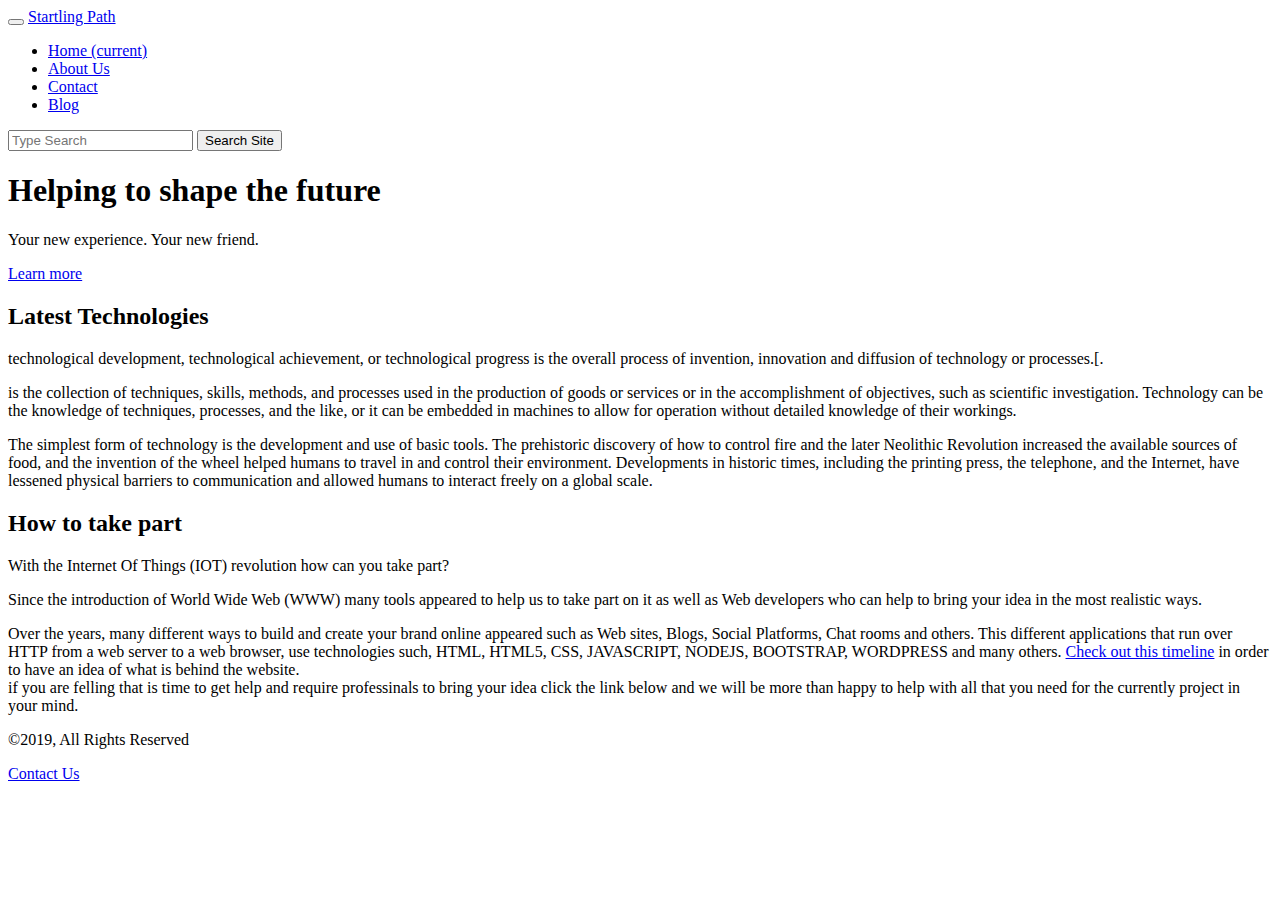
==== index.html @ e00a5b6c "uploading site" ====
<!DOCTYPE html>
<html lang="en">
<head>
	<meta charset="UTF-8">
	<title>Startling Path</title>
	<link rel="stylesheet" href="css/bootstrap.min.css">
	<link rel="stylesheet" href="css/style.css">


</head>
<body>
	<header>
		
		<nav class="navbar navbar-expand-lg navbar-light bg-light">
		  <div class="container">
		  	<button class="navbar-toggler" type="button" data-toggle="collapse" data-target="#navbarTogglerDemo03" aria-controls="navbarTogglerDemo03" aria-expanded="false" aria-label="Toggle navigation">
		  	  <span class="navbar-toggler-icon"></span>
		  	</button>
		  	<a class="navbar-brand" href="index.html" target="_blank">Startling Path</a>

		  	<div class="collapse navbar-collapse" id="navbarTogglerDemo03">
		  	  <ul class="navbar-nav mr-auto mt-2 mt-lg-0">
		  	    <li class="nav-item active">
		  	      <a class="nav-link" href="index.html" target="_blank">Home <span class="sr-only">(current)</span></a>
		  	    </li>
		  	    <li class="nav-item">
		  	      <a class="nav-link" href="#description" target="_blank">About Us</a>
		  	    </li>
		  	    <li class="nav-item">
		  	      <a class="nav-link" href="http://eepurl.com/gcu97D" target="_blank">Contact</a>
						</li>
						<li class="nav-item">
								<a class="nav-link" href="#">Blog</a>
							</li>
		  	  </ul>
		  	  <form class="form-inline my-2 my-lg-0">
		  	    <input class="form-control mr-sm-2" type="search" placeholder="Type Search" aria-label="Search">
		  	    <button class="btn btn-outline-primary my-2 my-sm-0" type="submit">Search Site</button>
		  	  </form>
		  	</div>
		  </div>
		</nav>
	</header>
	<main>
			<div class="banner">
					<div class="banner-block">
						<h1>Helping to shape the future</h1>
						<p class="subtitle">Your new experience. Your new friend.</p>
						<a href="#description" class="learn-more" target="_blank">Learn more</a>
					</div>
				</div>


				<div class="articles">
						<div class="wrapper">
							<article>
								<h2 id="description">Latest Technologies</h2>
								<p class="quote">technological development, technological achievement, or technological progress is the overall process of invention, innovation and diffusion of technology or processes.[.</p>
								<p class="text">is the collection of techniques, skills, methods, and processes used in the production of goods or services or in the accomplishment of objectives, such as scientific investigation. Technology can be the knowledge of techniques, processes, and the like, or it can be embedded in machines to allow for operation without detailed knowledge of their workings. </p>
								<p class="text">The simplest form of technology is the development and use of basic tools. The prehistoric discovery of how to control fire and the later Neolithic Revolution increased the available sources of food, and the invention of the wheel helped humans to travel in and control their environment. Developments in historic times, including the printing press, the telephone, and the Internet, have lessened physical barriers to communication and allowed humans to interact freely on a global scale. </p>
							</article>
							<article>
								<h2>How to take part</h2>
								<p class="quote">With the Internet Of Things (IOT) revolution how can you take part?</p>
								<p class="text">Since the introduction of World Wide Web (WWW) many tools appeared to help us to take part on it as well as Web developers who can help to bring your idea in the most realistic ways. </p>
								<p class="text">Over the years, many different ways to build and create your brand online appeared such as Web sites, Blogs, Social Platforms, Chat rooms and others. This different applications that run over HTTP from a web server to a web browser, use technologies such, HTML, HTML5, CSS, JAVASCRIPT, NODEJS, BOOTSTRAP, WORDPRESS and many others.
										<a href="https://upload.wikimedia.org/wikipedia/commons/e/e8/Webdevelopmenttimeline.png">Check out this timeline</a> in order to have an idea of what is behind the website. <br>
									</href>
									if you are felling that is time to get help and require professinals to bring your idea click the link below and we will be more than happy to help with all that you need for the currently project in your mind.
										</p>
							</article>
						</div>
					</div>


	<footer class="bg-light">
		<div class="container">
			<div class="row">
				<div class="col-6 d-flex align-items-center">
					<p class="copy">©2019, All Rights Reserved</p>
				</div>
				<div class="col-6 d-flex justify-content-end align-items-center">
						<a href="Contact_us.html" class="btn btn-primary btn-lg active" role="button" aria-pressed="true" target="_blank">Contact Us</a>
				</div>
			</div>
		</div>
	</footer>

	<script src="https://code.jquery.com/jquery-3.2.1.slim.min.js" integrity="sha384-KJ3o2DKtIkvYIK3UENzmM7KCkRr/rE9/Qpg6aAZGJwFDMVNA/GpGFF93hXpG5KkN" crossorigin="anonymous"></script>
	<script src="https://cdnjs.cloudflare.com/ajax/libs/popper.js/1.12.9/umd/popper.min.js" integrity="sha384-ApNbgh9B+Y1QKtv3Rn7W3mgPxhU9K/ScQsAP7hUibX39j7fakFPskvXusvfa0b4Q" crossorigin="anonymous"></script>
	<script src="js/bootstrap.min.js"></script>
</body>
</html>
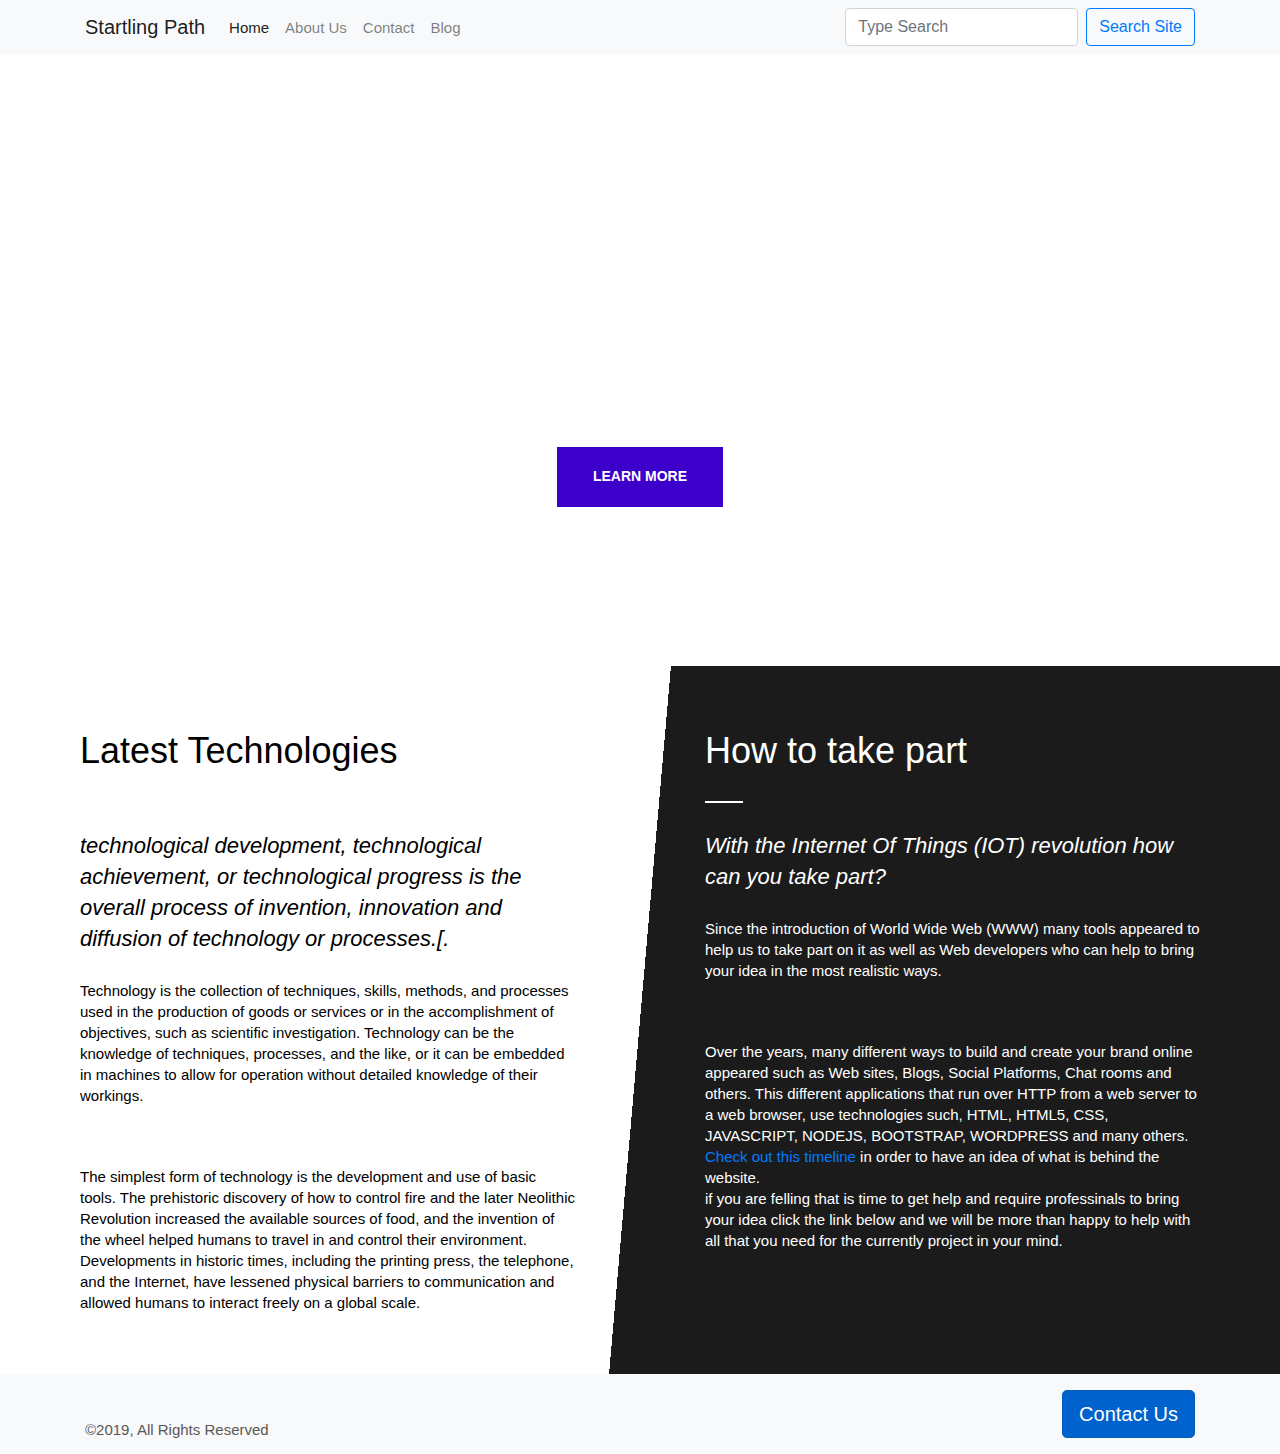
==== commit c3934616: "Update index.html" ====
--- a/index.html
+++ b/index.html
@@ -56,7 +56,7 @@
 							<article>
 								<h2 id="description">Latest Technologies</h2>
 								<p class="quote">technological development, technological achievement, or technological progress is the overall process of invention, innovation and diffusion of technology or processes.[.</p>
-								<p class="text">is the collection of techniques, skills, methods, and processes used in the production of goods or services or in the accomplishment of objectives, such as scientific investigation. Technology can be the knowledge of techniques, processes, and the like, or it can be embedded in machines to allow for operation without detailed knowledge of their workings. </p>
+								<p class="text"> Technology is the collection of techniques, skills, methods, and processes used in the production of goods or services or in the accomplishment of objectives, such as scientific investigation. Technology can be the knowledge of techniques, processes, and the like, or it can be embedded in machines to allow for operation without detailed knowledge of their workings. </p>
 								<p class="text">The simplest form of technology is the development and use of basic tools. The prehistoric discovery of how to control fire and the later Neolithic Revolution increased the available sources of food, and the invention of the wheel helped humans to travel in and control their environment. Developments in historic times, including the printing press, the telephone, and the Internet, have lessened physical barriers to communication and allowed humans to interact freely on a global scale. </p>
 							</article>
 							<article>
@@ -90,4 +90,4 @@
 	<script src="https://cdnjs.cloudflare.com/ajax/libs/popper.js/1.12.9/umd/popper.min.js" integrity="sha384-ApNbgh9B+Y1QKtv3Rn7W3mgPxhU9K/ScQsAP7hUibX39j7fakFPskvXusvfa0b4Q" crossorigin="anonymous"></script>
 	<script src="js/bootstrap.min.js"></script>
 </body>
-</html>+</html>
--- a/css/style.css
+++ b/css/style.css
@@ -0,0 +1,302 @@
+.mt-20 {
+	margin-top: 20px;
+}
+footer {
+	height: 80px;
+	margin-top: 50px;
+}
+footer>.container, footer .row {
+	height: 100%;
+}
+/*=========pasteddd=========*/
+
+/*=========RESET CSS=========*/
+html, body, div, span, applet, object, iframe,
+h1, h2, h3, h4, h5, h6, p, blockquote, pre,
+a, abbr, acronym, address, big, cite, code,
+del, dfn, em, img, ins, kbd, q, s, samp,
+small, strike, strong, sub, sup, tt, var,
+b, u, i, center,
+dl, dt, dd, ol, ul, li,
+fieldset, form, label, legend,
+table, caption, tbody, tfoot, thead, tr, th, td,
+article, aside, canvas, details, embed, 
+figure, figcaption, footer, header, hgroup, 
+menu, nav, output, ruby, section, summary,
+time, mark, audio, video {
+	margin: 0;
+	padding: 0;
+	border: 0;
+	font-size: 100%;
+	font: inherit;
+	vertical-align: baseline;
+}
+/* HTML5 display-role reset for older browsers */
+article, aside, details, figcaption, figure, 
+footer, header, hgroup, menu, nav, section {
+	display: block;
+}
+body {
+	line-height: 1;
+}
+ol, ul {
+	list-style: none;
+}
+blockquote, q {
+	quotes: none;
+}
+blockquote:before, blockquote:after,
+q:before, q:after {
+	content: '';
+	content: none;
+}
+table {
+	border-collapse: collapse;
+	border-spacing: 0;
+}
+
+/*=========BASE STYLE=========*/
+body{
+	color: #fff;
+	font-family: "Helvetica Neue", Arial, sans-serif;
+	font-size: 15px;
+	line-height: 1.4;
+}
+.wrapper{
+	width: 1120px;
+	height: 100%;
+	margin: 0 auto;
+}
+
+/*========= HEADER =========*/
+
+.page-header{
+	height: 66px;
+	width: 100%;
+	background: rgba(0,0,0,0.8);
+	position: absolute;
+	left: 0;
+	top: 0;
+}
+
+.page-header .logo{
+	float: left;
+	padding-top: 23px;
+	box-sizing: border-box;
+}
+.page-header .main-nav{
+	float: right;
+}
+
+.main-nav li{
+	float: left;
+	margin-left: 90px;
+}
+.main-nav li a{
+	color: #fff;
+	text-transform: uppercase;
+	text-decoration: none;
+	line-height: 66px;
+}
+.main-nav li a:hover {
+	color: #fbfbfb;
+}
+/*========= MAIN =========*/
+/*========= Banner =========*/
+.banner{
+	height: 612px;
+	background-image: url(../images/banner.jpg);
+
+	background-size: cover ;
+	padding-top: 230px;
+	box-sizing: border-box;
+	
+	
+}
+
+.banner-block{
+	margin-left: auto;
+	margin-right: auto;
+	font-size: 60px;
+	font-weight: bold;
+	text-align: center;
+}
+h1{
+	text-transform: uppercase;
+	color:   #ffffff;
+
+}
+.subtitle{
+	font-size: 21px;
+	font-weight: 300;
+	margin: 25px 0;
+	color:   #ffffff;
+}
+.learn-more{
+	display: block;
+	padding: 20px 30px;
+	color: inherit;
+	text-transform: uppercase;
+	background: #3d00ca;
+	font-size: 14px;
+	text-decoration: none;
+	width: 166px;
+	box-sizing: border-box;
+	margin: 0 auto;
+}
+.learn-more:hover {
+	box-shadow: inset 0 0 50px rgba(0,0,0,0.5);
+	border: 1px solid #ffffff;
+}
+
+
+/*========= Articles =========*/
+.articles{
+	background: #ffffff; /* Old browsers */
+	background: -moz-linear-gradient(-5deg, #ffffff 0%, #ffffff 50%, #1b1b1b 50%, #1b1b1b 100%); /* FF3.6-15 */
+	background: -webkit-linear-gradient(-5deg, #ffffff 0%,#ffffff 50%,#1b1b1b 50%,#1b1b1b 100%); /* Chrome10-25,Safari5.1-6 */
+	background: linear-gradient(95deg, #ffffff 0%,#ffffff 50%,#1b1b1b 50%,#1b1b1b 100%); /* W3C, IE10+, FF16+, Chrome26+, Opera12+, Safari7+ */
+}
+.articles>.wrapper::after, .page-footer>.wrapper::after{
+	content: '.';
+	font-size: 0;
+	height: 1px;
+	width: 100%;
+	display: block;
+	clear: both;
+}
+article{
+	width: 50%;
+	float: left;
+	box-sizing: border-box;
+	padding-top: 60px;
+}
+article:first-of-type{
+	padding-right: 65px;
+	color: #000;
+}
+article:last-of-type{
+	padding-left: 65px;
+}
+h2{
+	font-size: 36px;
+	font-weight: 300;
+}
+h2::after{
+	content: '.';
+	font-size: 0;
+	display: block;
+	height: 2px;
+	width: 38px;
+	background: #ffffff;
+	margin: 25px 0 28px;
+}
+.quote{
+	font-size: 22px;
+	font-style: italic;
+	font-weight: 300;
+	margin-bottom: 25px;
+}
+.text{
+	font-weight: 300;
+	margin-bottom: 60px;
+}
+
+/*========= Footer =========*/
+.page-footer {
+	background: #5f5a5a;
+	padding-top: 25px;
+}
+.footer-col {
+	width: 25%;
+	float: left;
+}
+.page-footer h3 {
+	font-size: 13px;
+	text-transform: uppercase;
+}
+.page-footer h3::after {
+	content: '.';
+	font-size: 0;
+	width: 90%;
+	height: 1px;
+	background: #292929;
+	display: block;
+	margin: 15px 0;
+}
+.page-footer li {
+	font-size: 13px;
+	color: #999;
+	line-height: 1.6;
+}
+.page-footer li:hover {
+	color: #fff;
+	cursor: pointer;
+}
+.copy {
+	color: #585858;
+	margin-top: 32px;
+}
+.social a {
+	display: block;
+	width: 44px;
+	height: 44px;
+	border-radius: 50%;
+	background: #000;
+	color: #fff;
+	text-align: center;
+	line-height: 44px;
+}
+.social a:hover {
+	background: #fff;
+	color: #ffffff;
+}
+.social li {
+	display: inline-block;
+}
+
+
+
+
+
+
+
+
+
+
+
+
+
+
+
+
+
+
+
+
+
+
+
+
+
+
+
+
+
+
+
+
+
+
+
+
+
+
+
+
+
+
+
+
+
+
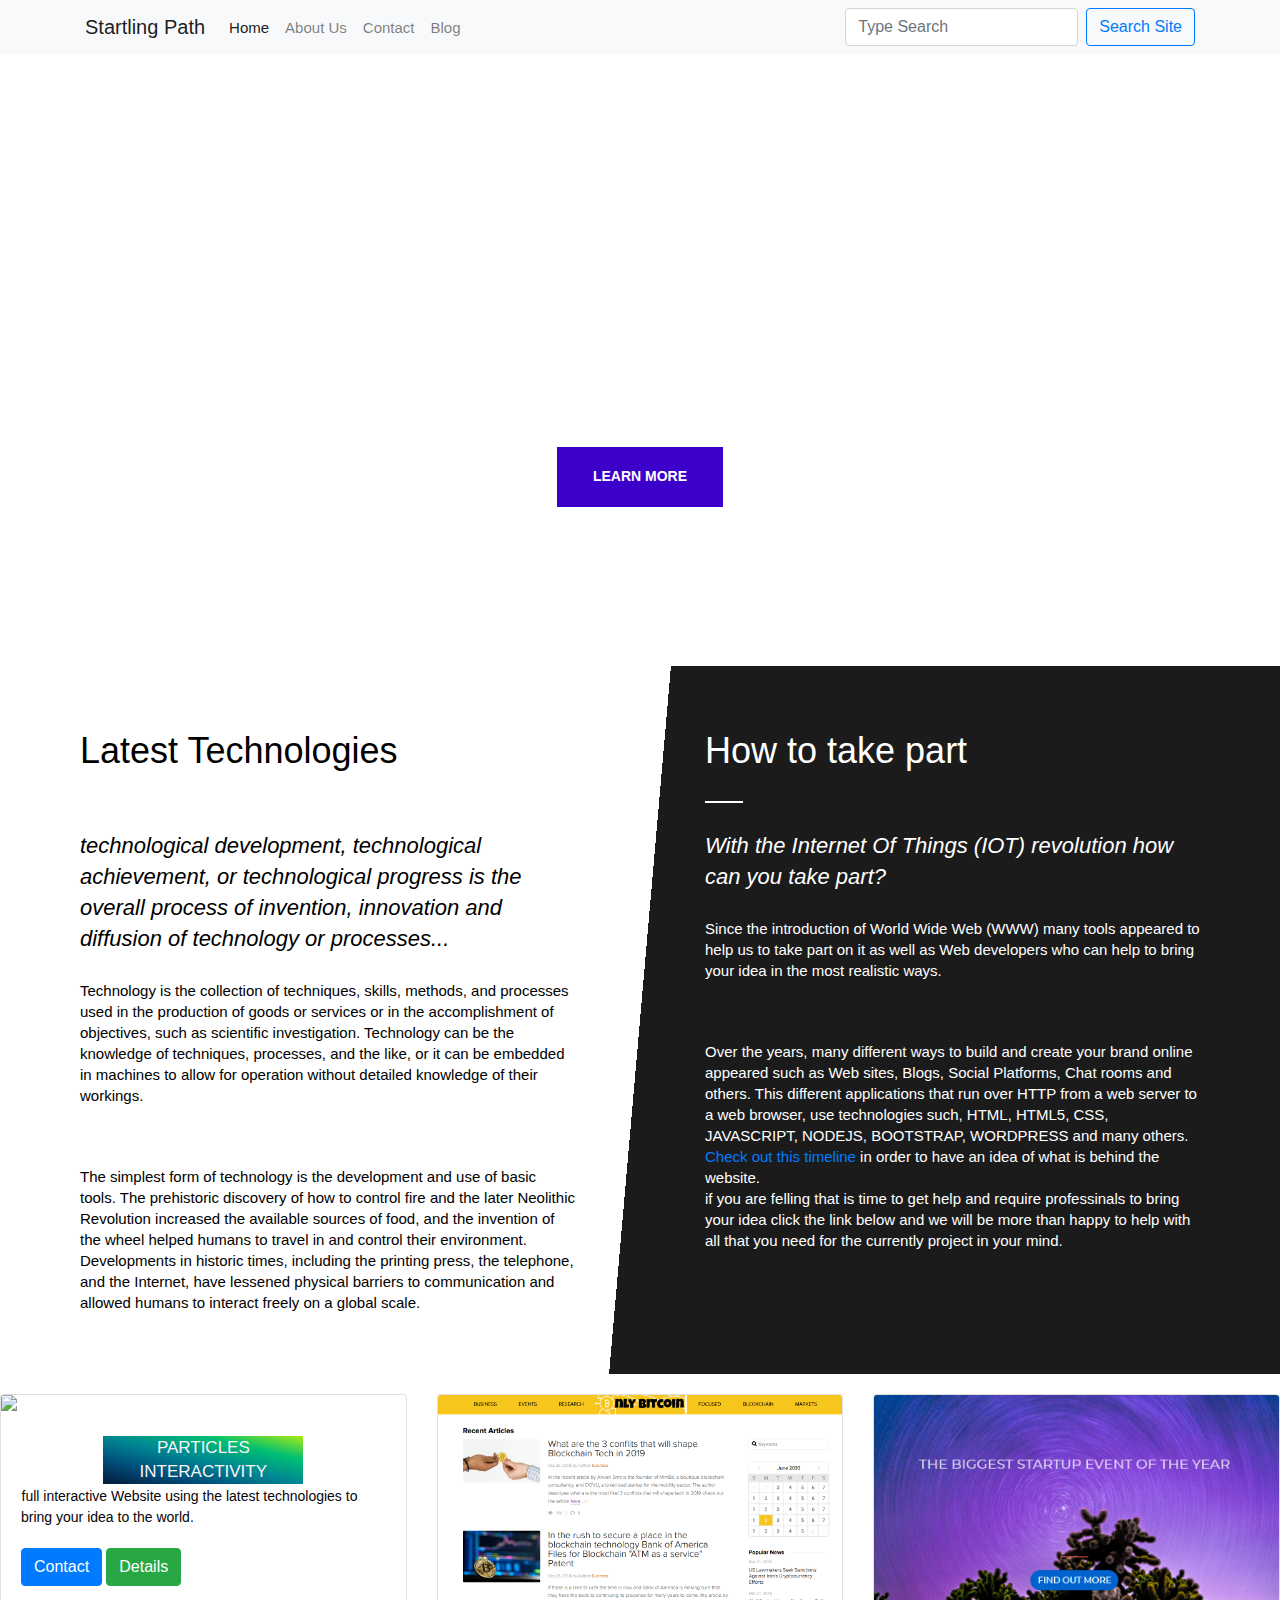
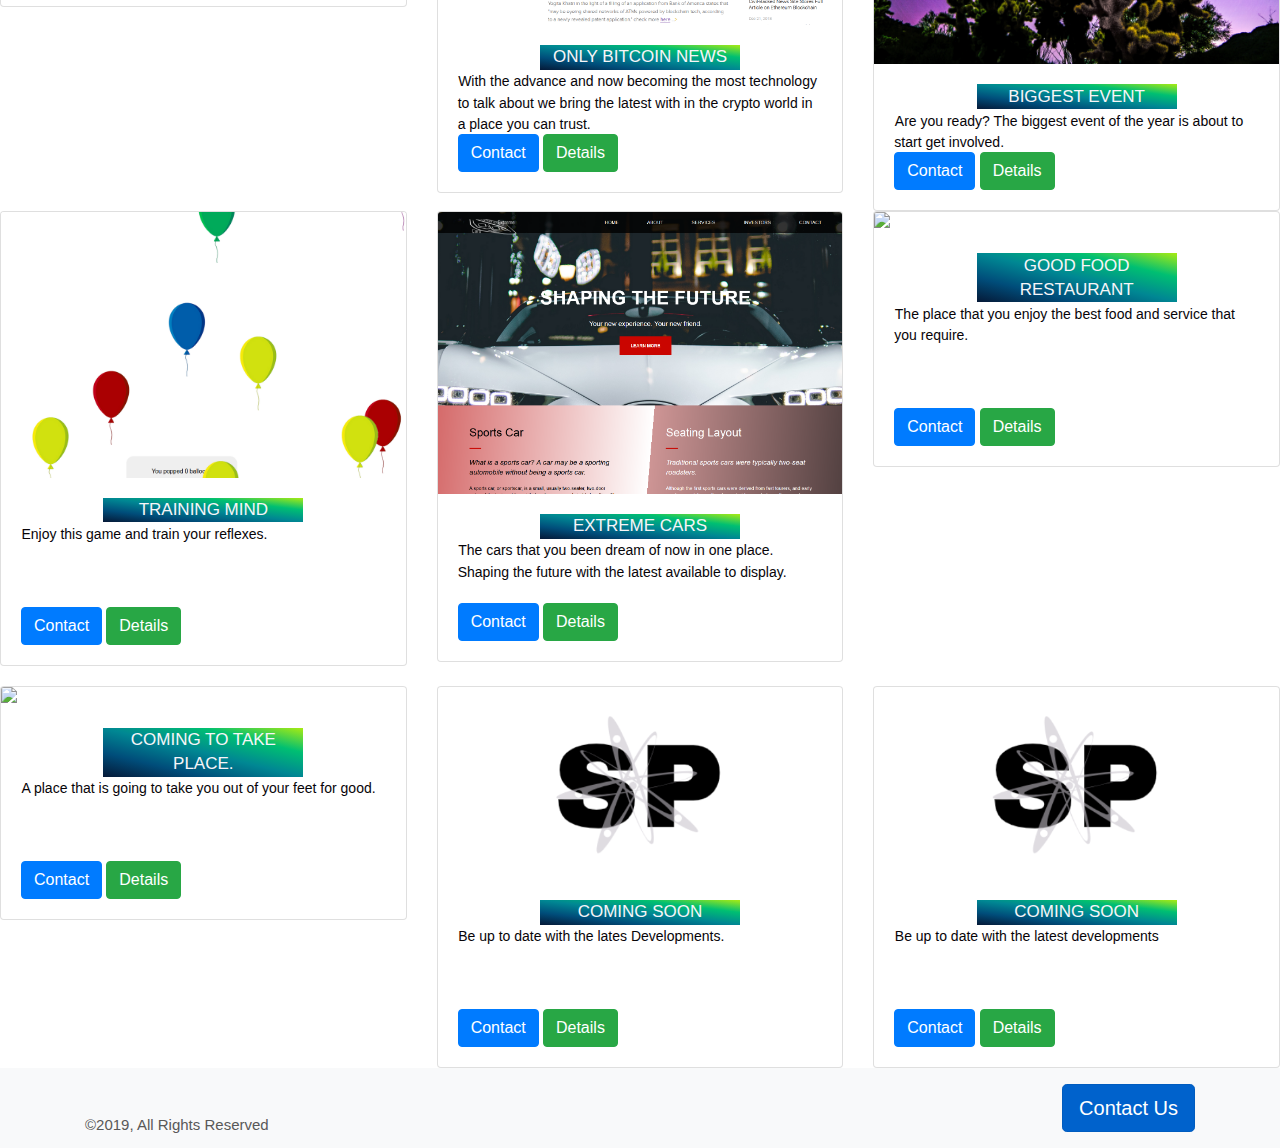
==== commit 6338c06d: "uptade" ====
--- a/index.html
+++ b/index.html
@@ -55,9 +55,20 @@
 						<div class="wrapper">
 							<article>
 								<h2 id="description">Latest Technologies</h2>
-								<p class="quote">technological development, technological achievement, or technological progress is the overall process of invention, innovation and diffusion of technology or processes.[.</p>
-								<p class="text"> Technology is the collection of techniques, skills, methods, and processes used in the production of goods or services or in the accomplishment of objectives, such as scientific investigation. Technology can be the knowledge of techniques, processes, and the like, or it can be embedded in machines to allow for operation without detailed knowledge of their workings. </p>
-								<p class="text">The simplest form of technology is the development and use of basic tools. The prehistoric discovery of how to control fire and the later Neolithic Revolution increased the available sources of food, and the invention of the wheel helped humans to travel in and control their environment. Developments in historic times, including the printing press, the telephone, and the Internet, have lessened physical barriers to communication and allowed humans to interact freely on a global scale. </p>
+								<p class="quote">technological development, technological achievement, or 
+									technological progress is the overall process of invention, innovation and diffusion 
+									of technology or processes...</p>
+								<p class="text"> Technology is the collection of techniques, skills, methods,
+									 and processes used in the production of goods or services or in the accomplishment 
+									 of objectives, such as scientific investigation. Technology can be the knowledge of 
+									 techniques, processes, and the like, or it can be embedded in machines to allow for
+									  operation without detailed knowledge of their workings. </p>
+								<p class="text">The simplest form of technology is the development and use of basic tools. 
+									The prehistoric discovery of how to control fire and the later Neolithic Revolution
+									 increased the available sources of food, and the invention of the wheel helped humans 
+									 to travel in and control their environment. Developments in historic times, including 
+									the printing press, the telephone, and the Internet, have lessened physical barriers to 
+									communication and allowed humans to interact freely on a global scale. </p>
 							</article>
 							<article>
 								<h2>How to take part</h2>
@@ -72,6 +83,146 @@
 						</div>
 					</div>
 
+						<!-- Cards -->
+			<div class="row mt-20">
+				<div class="col-4">
+					<div class="card">
+						<img class="card-img-top" src="images/img6.png" alt="Card image">
+						<div class="card-body">
+							<h4 class="card-title">Particles interactivity</h4>
+							<p class="card-text">full interactive Website using the 
+								latest technologies to bring your idea to the world.</p><br><br>
+							
+							<a button class="btn btn-primary" class="nav-link" href="http://eepurl.com/gcu97D" target="_blank">Contact</a>
+							<a button class="btn btn-success" class="nav-link" href="https://getraw.github.io/" target="_blank">Details</a>
+						</div>
+					</div>
+				</div>
+				<div class="col-4">
+					<div class="card">
+						<img class="card-img-top" src="images/img2.png" alt="Card image">
+						<div class="card-body">
+							<h4 class="card-title">Only Bitcoin News</h4>
+							<p class="card-text">With the advance and now becoming the most 
+								technology to talk about we bring the 
+								latest with in the crypto world in a place you can 
+								trust.
+							</p><br>
+							<a button class="btn btn-primary" class="nav-link" href="http://eepurl.com/gcu97D" target="_blank">Contact</a>
+							<a button class="btn btn-success" class="nav-link" href="https://onlybitcoin2.github.io/" target="_blank">Details</a>
+						
+						</div>
+					</div>
+				</div>
+				<div class="col-4">
+					<div class="card">
+						<img class="card-img-top" src="images/img3.png" alt="Card image">
+						<div class="card-body">
+							<h4 class="card-title">Biggest Event</h4>
+							<p class="card-text"> Are you ready? 
+								The biggest event of the year is about to start get involved.
+
+							</p><br>
+							<a button class="btn btn-primary" class="nav-link" href="http://eepurl.com/gcu97D" target="_blank">Contact</a>
+							<a button class="btn btn-success" class="nav-link" href="https://landpage.github.io/" target="_blank">Details</a>
+						
+						</div>
+					</div>
+				</div>
+				<div class="col-4">
+					<div class="card">
+						<img class="card-img-top" src="images/img4.png" alt="Card image">
+						<div class="card-body">
+							<h4 class="card-title">Training mind</h4>
+							<p class="card-text">Enjoy this game and train your reflexes. </p><br><br><br><br>
+							<a button class="btn btn-primary" class="nav-link" href="http://eepurl.com/gcu97D" target="_blank">Contact</a>
+							<a button class="btn btn-success" class="nav-link" href="https://ballonsarefunny.github.io/" target="_blank">Details</a>
+						
+						</div>
+					</div>
+				</div>
+				<div class="col-4">
+					<div class="card">
+						<img class="card-img-top" src="images/img5.png" alt="Card image">
+						<div class="card-body">
+							<h4 class="card-title">Extreme Cars</h4>
+							<p class="card-text">The cars that you been dream of now in one place. Shaping the future
+								with the latest available to display.
+							</p><br><br>
+								<a button class="btn btn-primary" class="nav-link" href="http://eepurl.com/gcu97D" target="_blank">Contact</a>
+								<a button class="btn btn-success" class="nav-link" href="https://extremecars.github.io/" target="_blank">Details</a>
+						
+						</div>
+					</div>
+				</div>
+				<div class="col-4">
+					<div class="card">
+						<img class="card-img-top" src="images/img7.png" alt="Card image">
+						<div class="card-body">
+							<h4 class="card-title">Good Food Restaurant</h4>
+							<p class="card-text"> The place that you enjoy the best food and service that you require.
+
+							</p><br><br><br><br>
+							<a button class="btn btn-primary" class="nav-link" href="http://eepurl.com/gcu97D" target="_blank">Contact</a>
+							<a button class="btn btn-success" class="nav-link" href="https://comingsoon3.github.io/" target="_blank">Details</a>
+						
+						</div>
+					</div>
+				</div>
+			</div>
+		</div>
+
+						<!-- Cards 2 -->
+				<div class="row mt-20">
+		<div class="col-4">
+			<div class="card">
+				<img class="card-img-top" src="images/img8.png" alt="Card image">
+				<div class="card-body">
+					<h4 class="card-title">Coming to take place.</h4>
+					<p class="card-text">  A place that is going to take you out of your feet for good.
+
+
+					</p> <br><br><br><br>
+							<a button class="btn btn-primary" class="nav-link" href="http://eepurl.com/gcu97D" target="_blank">Contact</a>
+							<a button class="btn btn-success" class="nav-link" href="https://comingsoon2.github.io/" target="_blank">Details</a>
+						
+				</div>
+			</div>
+		</div>
+		<div class="col-4">
+			<div class="card">
+				<img class="card-img-top" src="images/img1.png" alt="Card image">
+				<div class="card-body">
+					<h4 class="card-title">Coming Soon</h4>
+					<p class="card-text">Be up to date with the lates Developments.</p><br><br><br><br>
+							<a button class="btn btn-primary" class="nav-link" href="http://eepurl.com/gcu97D" target="_blank">Contact</a>
+							<a button class="btn btn-success" class="nav-link" href="#" target="_blank">Details</a>
+						
+				</div>
+			</div>
+		</div>
+		<div class="col-4">
+			<div class="card">
+				<img class="card-img-top" src="images/img1.png" alt="Card image">
+				<div class="card-body">
+					<h4 class="card-title">Coming Soon</h4>
+					<p class="card-text">Be up to date with the latest developments 
+					
+					</p><br><br><br><br>
+							<a button class="btn btn-primary" class="nav-link" href="http://eepurl.com/gcu97D" target="_blank">Contact</a>
+							<a button class="btn btn-success" class="nav-link" href="#" target="_blank">Details</a>
+						
+				</div>
+			</div>
+		</div>
+	
+	
+					</div>
+		</div>
+	</div>
+</div>
+</main>
+
 
 	<footer class="bg-light">
 		<div class="container">
--- a/css/style.css
+++ b/css/style.css
@@ -101,8 +101,13 @@
 .main-nav li a:hover {
 	color: #fbfbfb;
 }
+
+
+
 /*========= MAIN =========*/
 /*========= Banner =========*/
+
+
 .banner{
 	height: 612px;
 	background-image: url(../images/banner.jpg);
@@ -202,6 +207,40 @@
 	margin-bottom: 60px;
 }
 
+
+.views::before, .comments::before{
+	content: '\f06e';
+	font-family: 'Font Awesome 5 free';
+	font-size: 40px;
+}
+
+.card-title{
+	display: block;
+	padding: 0.5px 0.5px;
+	color: rgb(247, 245, 248);
+	text-transform: uppercase;
+	background: linear-gradient(to right top, #051937, #004d7a, #008793, #00bf72, #a8eb12);
+	font-size: 17px;
+	text-decoration: none;
+	width: 200px;
+	box-sizing: border-box;
+	margin: 0 auto;
+	text-align: center;
+}
+
+.card-text{
+	display: inline;
+	padding: 0.5px 0.5px;
+	color: rgb(7, 4, 8);
+	text-transform: none;
+	background: none;
+	font-size: 14px;
+	text-decoration: none;
+	width: 120px;
+	box-sizing: border-box;
+	margin: 0 auto;
+	text-align: center;
+}
 /*========= Footer =========*/
 .page-footer {
 	background: #5f5a5a;
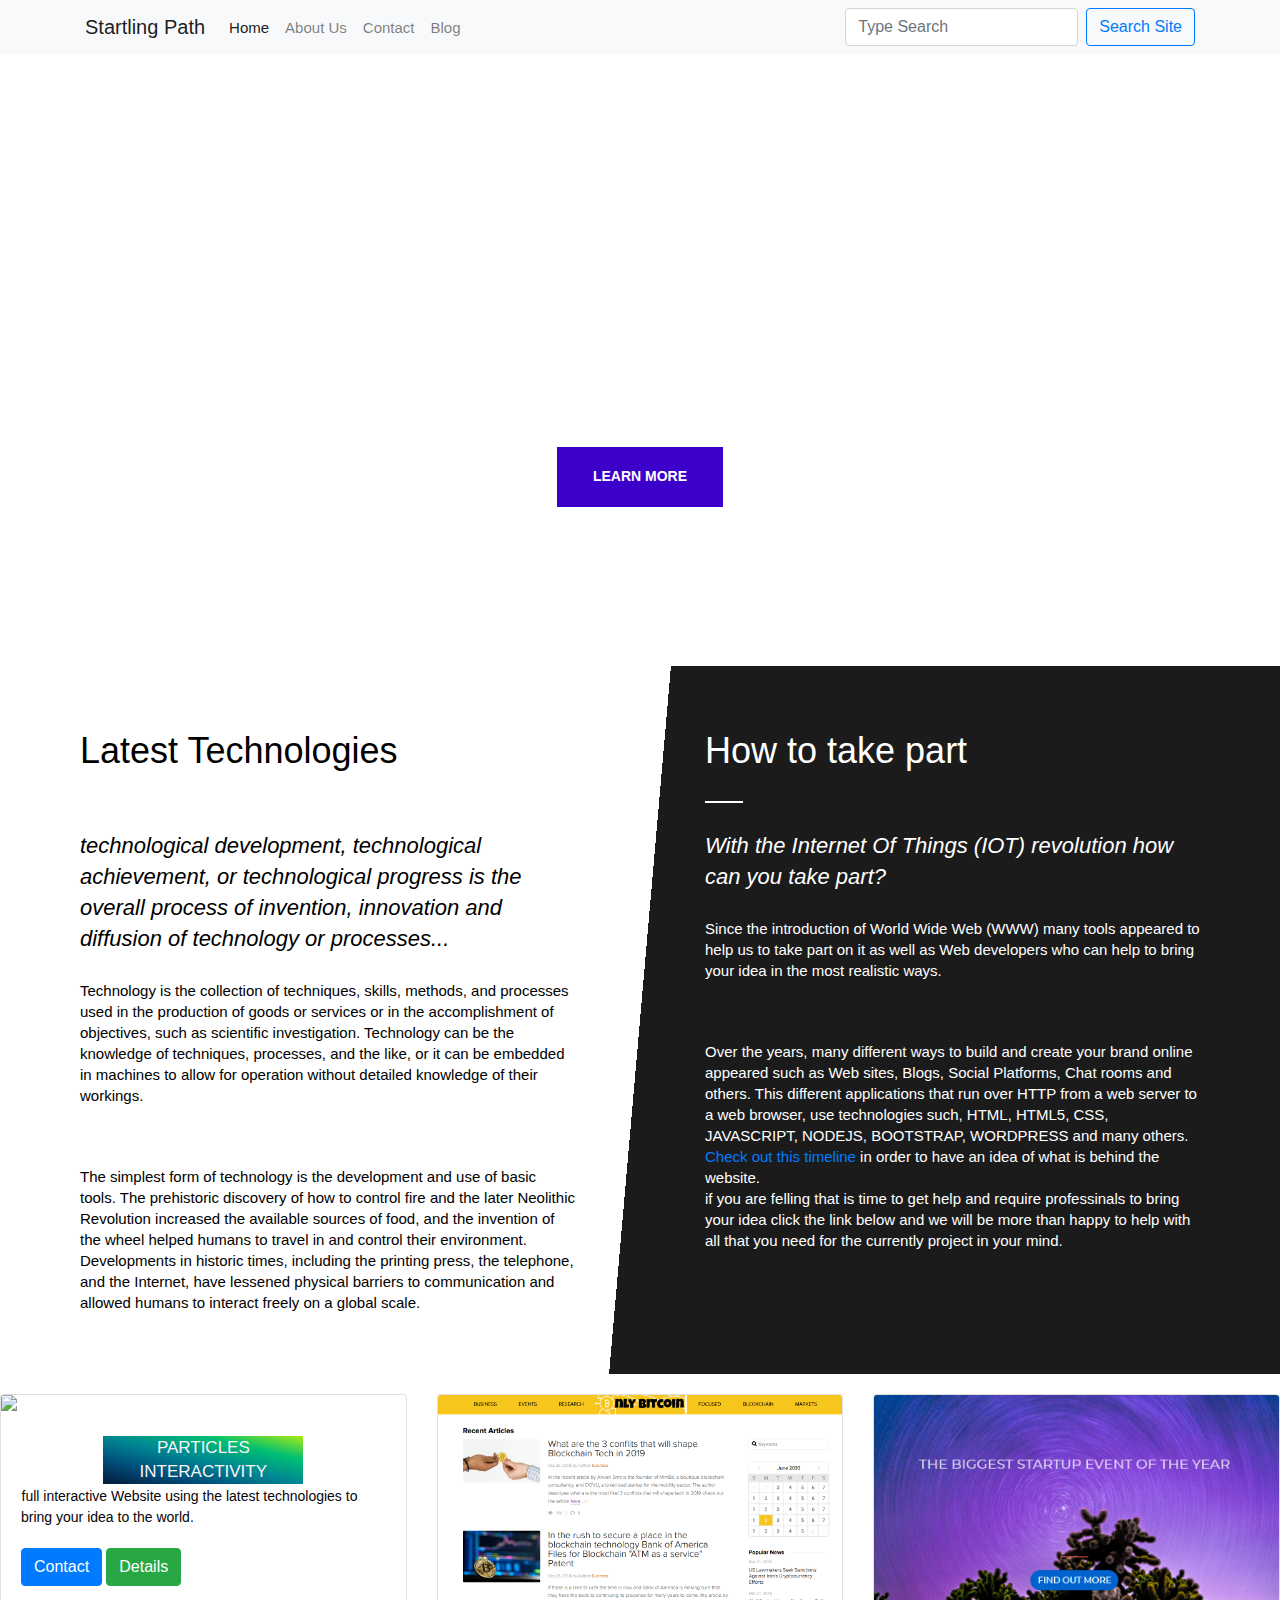
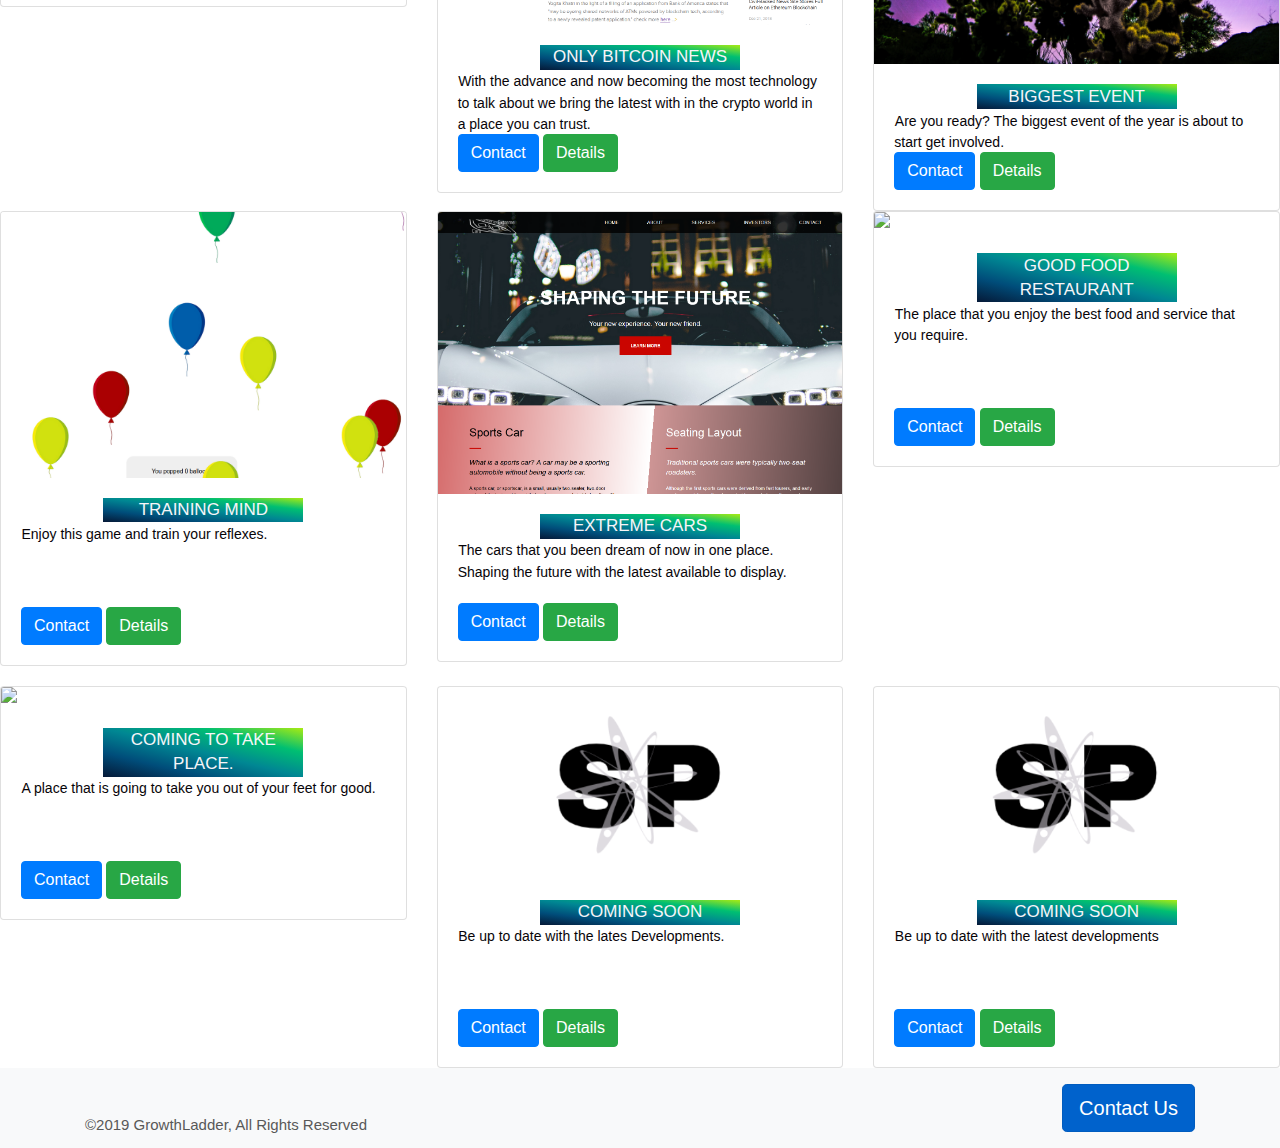
==== commit 2495500a: "Update index.html" ====
--- a/index.html
+++ b/index.html
@@ -87,7 +87,7 @@
 			<div class="row mt-20">
 				<div class="col-4">
 					<div class="card">
-						<img class="card-img-top" src="images/img6.png" alt="Card image">
+						<img class="card-img-top" src=" mildp.github.io/images/img6.PNG" alt="Card image">
 						<div class="card-body">
 							<h4 class="card-title">Particles interactivity</h4>
 							<p class="card-text">full interactive Website using the 
@@ -157,7 +157,7 @@
 				</div>
 				<div class="col-4">
 					<div class="card">
-						<img class="card-img-top" src="images/img7.png" alt="Card image">
+						<img class="card-img-top" src=" mildp.github.io/images/img7.PNG" alt="Card image">
 						<div class="card-body">
 							<h4 class="card-title">Good Food Restaurant</h4>
 							<p class="card-text"> The place that you enjoy the best food and service that you require.
@@ -176,7 +176,7 @@
 				<div class="row mt-20">
 		<div class="col-4">
 			<div class="card">
-				<img class="card-img-top" src="images/img8.png" alt="Card image">
+				<img class="card-img-top" src=" mildp.github.io/images/img8.PNG" alt="Card image">
 				<div class="card-body">
 					<h4 class="card-title">Coming to take place.</h4>
 					<p class="card-text">  A place that is going to take you out of your feet for good.
@@ -228,7 +228,7 @@
 		<div class="container">
 			<div class="row">
 				<div class="col-6 d-flex align-items-center">
-					<p class="copy">©2019, All Rights Reserved</p>
+					<p class="copy">©2019 GrowthLadder, All Rights Reserved</p>
 				</div>
 				<div class="col-6 d-flex justify-content-end align-items-center">
 						<a href="Contact_us.html" class="btn btn-primary btn-lg active" role="button" aria-pressed="true" target="_blank">Contact Us</a>
